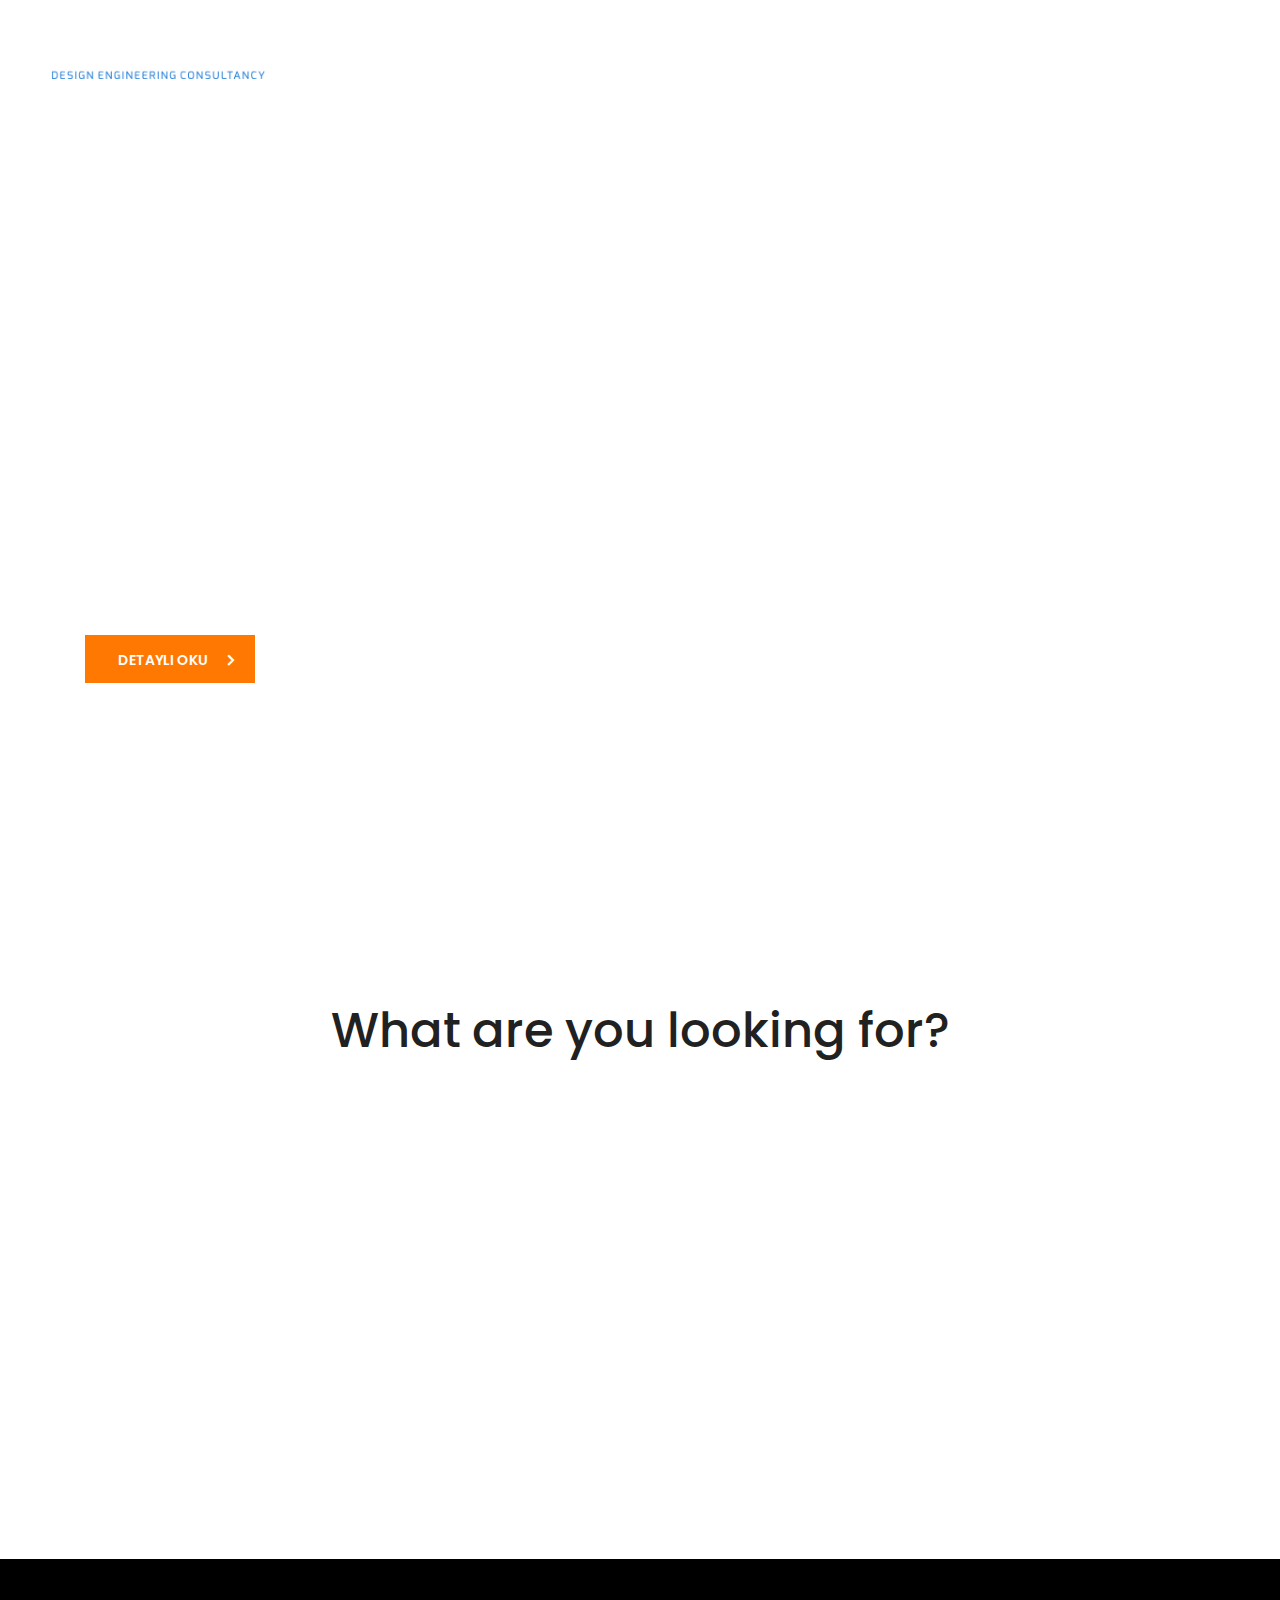
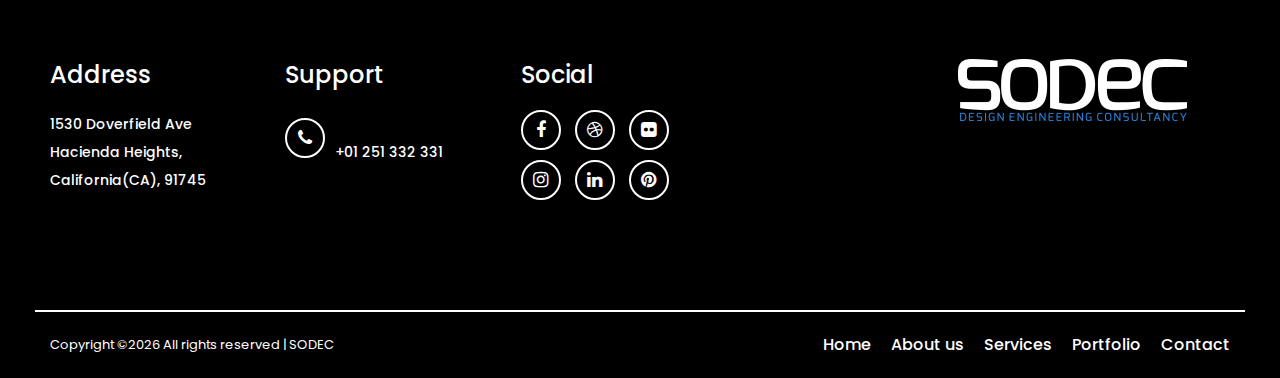
==== sodecaquatics/index.html @ b0eb8fa4 "sodec - demo, first push" ====
<!DOCTYPE html>
<html lang="en">

<head>
    <meta charset="UTF-8">
    <meta name="description" content="">
    <meta http-equiv="X-UA-Compatible" content="IE=edge">
    <meta name="viewport" content="width=device-width, initial-scale=1, shrink-to-fit=no">
    <!-- The above 4 meta tags *must* come first in the head; any other head content must come *after* these tags -->

    <!-- Title -->
    <title>SODEC - Design Engineering Consultancy</title>

    <!-- Favicon -->
    <link rel="icon" href="img/core-img/favicon.ico">

    <!-- Stylesheet -->
    <link rel="stylesheet" href="style.css">

</head>

<body>
    <!-- Preloader -->
    <div class="preloader d-flex align-items-center justify-content-center">
        <div class="lds-ellipsis">
            <div></div>
            <div></div>
            <div></div>
            <div></div>
        </div>
    </div>

    <!-- ##### Header Area Start ##### -->
    <header class="header-area">
        <!-- Navbar Area -->
        <div class="pixel-main-menu" id="sticker">
            <div class="classy-nav-container breakpoint-off">
                <div class="container-fluid">
                    <!-- Menu -->
                    <nav class="classy-navbar justify-content-between" id="pixelNav">

                        <!-- Nav brand -->
                        <a href="index.html" class="nav-brand"><img src="img/core-img/sodec-white-logo.png" alt=""></a>

                        <!-- Navbar Toggler -->
                        <div class="classy-navbar-toggler">
                            <span class="navbarToggler"><span></span><span></span><span></span></span>
                        </div>

                        <!-- Menu -->
                        <div class="classy-menu">

                            <!-- Close Button -->
                            <div class="classycloseIcon">
                                <div class="cross-wrap"><span class="top"></span><span class="bottom"></span></div>
                            </div>

                            <!-- Nav Start -->
                            <div class="classynav">
                                <ul>
                                    <li><a href="index.html">Home</a></li>
                                    
                                    <li><a href="./tech&spec/tecAndSpec.html">Technology & Specification</a>
                                        <ul class="dropdown">
                                            <li><a href="index.html">Custom Specturum</a></li>
                                            <li><a href="about.html">Led Modules</a></li>
                                            <li><a href="services.html">Laboratory & Measurement</a></li>
                                            <li><a href="portfolio.html">Hight Tech Production</a></li>
                                            <li><a href="contact.html">Independent Gear Box</a></li>
                                        </ul>
                                    </li>


                                    <li><a href="services.html">Lightning</a>
                                        <ul class="dropdown">
                                            <li><a href="index.html">ALU Series</a></li>
                                            <li><a href="about.html">Wood Series</a></li>
                                            <li><a href="services.html">Lite Series</a></li>
                                            <li><a href="portfolio.html">Nano Elite Series</a></li>
                                            <li><a href="contact.html">Marine</a></li>
                                            <li><a href="elements.html">Nano Marine</a></li>
                                        </ul>
                                    </li>


                                    <li><a href="portfolio.html">Aquatics</a>
                                        <ul class="dropdown">
                                            
                                                <li><a href="portfolio.html">Acc</a>
                                                    <ul class="dropdown">
                                                        <li><a href="index.html">Large Size</a></li>
                                                        <li><a href="about.html">Medium Size</a></li>
                                                        <li><a href="services.html">Small Size</a></li>
                                                    </ul>
                                                </li></li>
                                            <li><a href="services.html">Aquatics</a>
                                                <ul class="dropdown">
                                                    <li><a href="index.html">Chrome Jet Pipe</a></li>
                                                </ul>
                                            </li>
                                        </ul>
                                    </li>
                                    <li><a href="#">Dealers & Distributors</a></li>
                                    <li><a href="about.html">About</a></li>
                                    <li><a href="contact.html">Contact</a></li>
                                </ul>

                                <!-- Top Social Info -->
                                <!-- <div class="top-social-info ml-5">
                                    <a href="#"><i class="fa fa-facebook"></i></a>
                                    <a href="#"><i class="fa fa-dribbble"></i></a>
                                    <a href="#"><i class="fa fa-flickr"></i></a>
                                    <a href="#"><i class="fa fa-instagram"></i></a>
                                    <a href="#"><i class="fa fa-linkedin"></i></a>
                                    <a href="#"><i class="fa fa-pinterest"></i></a>
                                </div> -->
                            </div>
                            <!-- Nav End -->
                        </div>
                    </nav>
                </div>
            </div>
        </div>
    </header>
    <!-- ##### Header Area End ##### -->

    <!-- ##### Hero Area Start ##### -->
    <section class="hero-area">
        <div class="hero-slideshow owl-carousel">

            <!-- Single Slide -->
            <div class="single-slide">
                <!-- Background Image-->
                <div class="slide-bg-img bg-img" style="background-image: url(img/bg-img/abstract-animal-aquarium-background-beach-beauty-1420060-pxhere.com.jpg);"></div>
                <!-- Welcome Text -->
                <div class="container h-100">
                    <div class="row h-100 align-items-center">
                        <div class="col-12 col-lg-9">
                            <div class="welcome-text">
                                <h2 data-animation="fadeInUp" data-delay="300ms"><span>sağlıklı bİtkİ gelİşİmİ</span><br>
                                    ve üst düzey seyİr kalİtesİ</h2>
                                <h4 data-animation="fadeInUp" data-delay="500ms">Genel özellikler: <span>Bitkili akvaryum aydınlatması iyi bitki gelişiminin yanısıra görsel açıdan hobiciyi memnun edebilmek...</span></h4>
                                <a href="#" class="btn pixel-btn mt-50" data-animation="fadeInUp" data-delay="700ms">Detaylı oku</a>
                            </div>
                        </div>
                    </div>
                </div>
            </div>

            <!-- Single Slide -->
            <div class="single-slide">
                <!-- Background Image-->
                <div class="slide-bg-img bg-img" style="background-image: url(img/bg-img/water-animal-underwater-swim-green-jungle-974819-pxhere.com.jpg);"></div>
                <!-- Welcome Text -->
                <div class="container h-100">
                    <div class="row h-100 align-items-center">
                        <div class="col-12 col-lg-9">
                            <div class="welcome-text">
                                <h2 data-animation="fadeInUp" data-delay="300ms"><span>Fotosentetik açıdan </span><br>yüksek performanslı ışık</h2>
                                <h4 data-animation="fadeInUp" data-delay="500ms"><span>SODEC aquatics ürünleri işte bu mantıkla hobicilere hem sağlıklı bitki gelişimi
                                    hem de üst düzey seyir</span></h4>
                                <a href="#" class="btn pixel-btn mt-50" data-animation="fadeInUp" data-delay="700ms">Detaylı oku</a>
                            </div>
                        </div>
                    </div>
                </div>
            </div>

        </div>
    </section>
    <!-- ##### Hero Area End ##### -->

    <!-- ##### Portfolio Area Start ###### -->
    <div class="pixel-portfolio-area section-padding-100-0">
    <!-- <div class="pixel-portfolio-area section-padding-100-0"> -->
        

        <!-- Portfolio Menu -->
        <!-- <div class="pixel-projects-menu wow fadeInUp" data-wow-delay="200ms">
            <div class="text-center portfolio-menu">
                <button class="btn active" data-filter="*">All Projects</button>
                <button class="btn" data-filter=".visual">Visual</button>
                <button class="btn" data-filter=".add">Advertising</button>
                <button class="btn" data-filter=".web">Web Development</button>
            </div>
        </div> -->
        <!-- Section Heading -->
        
            <center><div class="section-heading"><h2>What are you looking for?</h2></div></center>
            <!-- <h6>Our Address</h6> -->

        <div class="pixel-portfolio">

            <!-- Single gallery Item -->
            <div class="single_gallery_item visual wow fadeInUp" data-wow-delay="0.2s">
                <img src="img/bg-img/33.jpg.png" alt="">
                <div class="hover-content text-center d-flex align-items-center justify-content-center">
                    <div class="hover-text">
                        <a href="img/bg-img/5.jpg" class="zoom-img"><i class="fa fa-eye" aria-hidden="true"></i></a>
                        <h4>Technology & Specification</h4>
                    </div>
                </div>
            </div>

            <!-- Single gallery Item -->
            <div class="single_gallery_item add wow fadeInUp" data-wow-delay="0.4s">
                <img src="img/bg-img/lightning.png" alt="">
                <div class="hover-content text-center d-flex align-items-center justify-content-center">
                    <div class="hover-text">
                        <a href="img/bg-img/5.jpg" class="zoom-img"><i class="fa fa-eye" aria-hidden="true"></i></a>
                        <h4>Lightning</h4>
                    </div>
                </div>
            </div>

            <!-- Single gallery Item -->
            <div class="single_gallery_item web wow fadeInUp" data-wow-delay="0.6s">
                <img src="img/bg-img/aquatics.png" alt="">
                <div class="hover-content text-center d-flex align-items-center justify-content-center">
                    <div class="hover-text">
                        <a href="img/bg-img/5.jpg" class="zoom-img"><i class="fa fa-eye" aria-hidden="true"></i></a>
                        <h4>Aquatics</h4>
                    </div>
                </div>
            </div>

        </div>
    </div>
    <!-- ##### Portfolio Area End ###### -->

    

    <!-- ##### Footer Area Start ##### -->
    <footer class="footer-area section-padding-100-0">
        <div class="container-fluid">
            <div class="row justify-content-between">

                

                <!-- Single Footer Widget -->
                <div class="col-12 col-md-9 col-lg-8 col-xl-7">
                    <div class="row">
                        <!-- Single Footer Widget -->
                        <div class="col-sm-4">
                            <div class="single-footer-widget mb-100">
                                <h5 class="widget-title">Address</h5>
                                <p>1530 Doverfield Ave <br> Hacienda Heights, California(CA), 91745</p>
                            </div>
                        </div>

                        <!-- Single Footer Widget -->
                        <div class="col-sm-4">
                            <div class="single-footer-widget mb-100">
                                <h5 class="widget-title">Support</h5>
                                <p><i class="fa fa-phone"></i> <br> +01 251 332 331</p>
                            </div>
                        </div>

                        <!-- Single Footer Widget -->
                        <div class="col-sm-4">
                            <div class="single-footer-widget mb-100">
                                <h5 class="widget-title">Social</h5>
                                <div class="footer-social-info">
                                    <a href="#"><i class="fa fa-facebook"></i></a>
                                    <a href="#"><i class="fa fa-dribbble"></i></a>
                                    <a href="#"><i class="fa fa-flickr"></i></a>
                                    <a href="#"><i class="fa fa-instagram"></i></a>
                                    <a href="#"><i class="fa fa-linkedin"></i></a>
                                    <a href="#"><i class="fa fa-pinterest"></i></a>
                                </div>
                            </div>
                        </div>
                    </div>
                </div>
                <!-- Single Footer Widget -->
                <div class="col-12 col-sm-6 col-md-3">
                    <div class="single-footer-widget mb-100">
                        <!-- Footer Logo -->
                        <a href="index.html" class="footer-logo"><img src="img/core-img/sodec-white-logo.png" alt=""></a>
                    </div>
                </div>
            </div>
        </div>

        <!-- Copywrite Area -->
        <div class="copywrite-area">
            <div class="container-fluid">
                <div class="row align-items-center">
                    <div class="col-12 col-md-6">
                        <div class="copywrite-content">
                            <!-- Copywrite Text -->
                            <p class="copywrite-text"><!-- Link back to Colorlib can't be removed. Template is licensed under CC BY 3.0. -->
Copyright &copy;<script>document.write(new Date().getFullYear());</script> All rights reserved | SODEC
 <!-- <i class="fa fa-heart-o" aria-hidden="true"></i> by <a href="https://colorlib.com" target="_blank">Colorlib</a> -->
<!-- Link back to Colorlib can't be removed. Template is licensed under CC BY 3.0. -->
</p>
                        </div>
                    </div>
                    <div class="col-12 col-md-6">
                        <nav class="footer-nav">
                            <ul>
                                <li><a href="#">Home</a></li>
                                <li><a href="#">About us</a></li>
                                <li><a href="#">Services</a></li>
                                <li><a href="#">Portfolio</a></li>
                                <li><a href="#">Contact</a></li>
                            </ul>
                        </nav>
                    </div>
                </div>
            </div>
        </div>
    </footer>
    <!-- ##### Footer Area Start ##### -->

    <!-- ##### All Javascript Script ##### -->
    <!-- jQuery-2.2.4 js -->
    <script src="js/jquery/jquery-2.2.4.min.js"></script>
    <!-- Popper js -->
    <script src="js/bootstrap/popper.min.js"></script>
    <!-- Bootstrap js -->
    <script src="js/bootstrap/bootstrap.min.js"></script>
    <!-- All Plugins js -->
    <script src="js/plugins/plugins.js"></script>
    <!-- Active js -->
    <script src="js/active.js"></script>
</body>

</html>
---- sodecaquatics/style.css ----
/* transition - animation */
/* flex */
/* [Stylesheet - 1.0] */
/* :: 1.0 Import Fonts */
@import url("https://fonts.googleapis.com/css?family=Poppins:300,300i,400,400i,500,500i,600,600i,700,700i,800,800i,900,900i");
/* :: 2.0 Import All CSS */
@import url(css/bootstrap.min.css);
@import url(css/classy-nav.css);
@import url(css/owl.carousel.min.css);
@import url(css/animate.css);
@import url(css/magnific-popup.css);
@import url(css/font-awesome.min.css);
/* :: 3.0 Base CSS */
* {
  margin: 0;
  padding: 0;
}

body {
  font-family: "Poppins", sans-serif;
  font-size: 14px;
}

h1,
h2,
h3,
h4,
h5,
h6 {
  font-family: "Poppins", sans-serif;
  color: #000000;
  line-height: 1.3;
  font-weight: 500;
}

p {
  font-family: "Poppins", sans-serif;
  color: #969696;
  font-size: 15px;
  line-height: 2;
  font-weight: 400;
}

a,
a:hover,
a:focus {
  -webkit-transition-duration: 500ms;
  -o-transition-duration: 500ms;
  transition-duration: 500ms;
  text-decoration: none;
  outline: 0 solid transparent;
  color: #000000;
  font-weight: 500;
  font-size: 16px;
}

ul,
ol {
  margin: 0;
}
ul li,
ol li {
  list-style: none;
}

img {
  height: auto;
  max-width: 100%;
}

/* :: 3.1.0 Spacing */
.mt-15 {
  margin-top: 15px !important;
}

.mt-30 {
  margin-top: 30px !important;
}

.mt-50 {
  margin-top: 50px !important;
}

.mt-70 {
  margin-top: 70px !important;
}

.mt-100 {
  margin-top: 100px !important;
}

.mb-15 {
  margin-bottom: 15px !important;
}

.mb-30 {
  margin-bottom: 30px !important;
}

.mb-50 {
  margin-bottom: 50px !important;
}

.mb-70 {
  margin-bottom: 70px !important;
}

.mb-100 {
  margin-bottom: 100px !important;
}

.ml-15 {
  margin-left: 15px !important;
}

.ml-30 {
  margin-left: 30px !important;
}

.ml-50 {
  margin-left: 50px !important;
}

.mr-15 {
  margin-right: 15px !important;
}

.mr-30 {
  margin-right: 30px !important;
}

.mr-50 {
  margin-right: 50px !important;
}

/* :: 3.2.0 Height */
.height-400 {
  height: 400px !important;
}

.height-500 {
  height: 500px !important;
}

.height-600 {
  height: 600px !important;
}

.height-700 {
  height: 700px !important;
}

.height-800 {
  height: 800px !important;
}

/* :: 3.3.0 Section Padding */
.section-padding-100 {
  padding-top: 100px;
  padding-bottom: 100px;
}

.section-padding-100-0 {
  padding-top: 100px;
  padding-bottom: 0;
}

.section-padding-0-100 {
  padding-top: 0;
  padding-bottom: 100px;
}

.section-padding-100-70 {
  padding-top: 100px;
  padding-bottom: 70px;
}

/* :: 3.4.0 Preloader */
.preloader {
  background-color: #688bfe;
  width: 100%;
  height: 100%;
  position: fixed;
  top: 0;
  left: 0;
  right: 0;
  z-index: 99999;
}
.preloader .lds-ellipsis {
  display: inline-block;
  position: relative;
  width: 64px;
  height: 64px;
}
.preloader .lds-ellipsis div {
  position: absolute;
  top: 27px;
  width: 11px;
  height: 11px;
  border-radius: 50%;
  background: #ffffff;
  animation-timing-function: cubic-bezier(0, 1, 1, 0);
}
.preloader .lds-ellipsis div:nth-child(1) {
  left: 6px;
  -webkit-animation: lds-ellipsis1 0.6s infinite;
  animation: lds-ellipsis1 0.6s infinite;
}
.preloader .lds-ellipsis div:nth-child(2) {
  left: 6px;
  -webkit-animation: lds-ellipsis2 0.6s infinite;
  animation: lds-ellipsis2 0.6s infinite;
}
.preloader .lds-ellipsis div:nth-child(3) {
  left: 26px;
  -webkit-animation: lds-ellipsis2 0.6s infinite;
  animation: lds-ellipsis2 0.6s infinite;
}
.preloader .lds-ellipsis div:nth-child(4) {
  left: 45px;
  -webkit-animation: lds-ellipsis3 0.6s infinite;
  animation: lds-ellipsis3 0.6s infinite;
}

@-webkit-keyframes lds-ellipsis1 {
  0% {
    -webkit-transform: scale(0);
    -ms-transform: scale(0);
    transform: scale(0);
  }
  100% {
    -webkit-transform: scale(1);
    -ms-transform: scale(1);
    transform: scale(1);
  }
}
@keyframes lds-ellipsis1 {
  0% {
    -webkit-transform: scale(0);
    -ms-transform: scale(0);
    transform: scale(0);
  }
  100% {
    -webkit-transform: scale(1);
    -ms-transform: scale(1);
    transform: scale(1);
  }
}
@-webkit-keyframes lds-ellipsis3 {
  0% {
    -webkit-transform: scale(1);
    -ms-transform: scale(1);
    transform: scale(1);
  }
  100% {
    -webkit-transform: scale(0);
    -ms-transform: scale(0);
    transform: scale(0);
  }
}
@keyframes lds-ellipsis3 {
  0% {
    -webkit-transform: scale(1);
    -ms-transform: scale(1);
    transform: scale(1);
  }
  100% {
    -webkit-transform: scale(0);
    -ms-transform: scale(0);
    transform: scale(0);
  }
}
@-webkit-keyframes lds-ellipsis2 {
  0% {
    -webkit-transform: translate(0, 0);
    -ms-transform: translate(0, 0);
    transform: translate(0, 0);
  }
  100% {
    -webkit-transform: translate(19px, 0);
    -ms-transform: translate(19px, 0);
    transform: translate(19px, 0);
  }
}
@keyframes lds-ellipsis2 {
  0% {
    -webkit-transform: translate(0, 0);
    -ms-transform: translate(0, 0);
    transform: translate(0, 0);
  }
  100% {
    -webkit-transform: translate(19px, 0);
    -ms-transform: translate(19px, 0);
    transform: translate(19px, 0);
  }
}
/* :: 3.5.0 Miscellaneous */
.jarallax {
  position: relative;
  z-index: 0;
}

.jarallax > .jarallax-img {
  position: absolute;
  object-fit: cover;
  font-family: "object-fit: cover;";
  top: 0;
  left: 0;
  width: 100%;
  height: 100%;
  z-index: -1;
}

.section-heading {
  position: relative;
  z-index: 1;
  margin-bottom: 70px;
}
.section-heading h2 {
  font-size: 48px;
  color: #212121;
  font-weight: 700;
  margin-bottom: 10px;
  font-weight: 500;
}
@media only screen and (min-width: 992px) and (max-width: 1199px) {
  .section-heading h2 {
    font-size: 36px;
  }
}
@media only screen and (min-width: 768px) and (max-width: 991px) {
  .section-heading h2 {
    font-size: 30px;
  }
}
@media only screen and (max-width: 767px) {
  .section-heading h2 {
    font-size: 24px;
  }
}
.section-heading h6 {
  font-size: 18px;
  margin-bottom: 0;
  color: #969696;
}
.section-heading p {
  font-weight: 300;
  font-size: 18px;
  margin-bottom: 0;
}

.box-shadow {
  position: relative;
  z-index: 1;
}
.box-shadow:hover {
  box-shadow: 0 0 24px rgba(0, 0, 0, 0.2);
}

.tooltip-inner {
  background-color: #ff7902;
  box-shadow: 0 0 24px rgba(0, 0, 0, 0.2);
}

.tooltip .arrow::before {
  border-bottom-color: #ff7902;
}

.bg-img {
  background-position: center center;
  background-size: cover;
  background-repeat: no-repeat;
}

.bg-white {
  background-color: #ffffff !important;
}

.bg-dark {
  background-color: #000000 !important;
}

.bg-transparent {
  background-color: transparent !important;
}

.bg-gray {
  background-color: #f8f8f8;
}

.font-bold {
  font-weight: 700;
}

.font-light {
  font-weight: 300;
}

.bg-overlay {
  position: relative;
  z-index: 2;
  background-position: center center;
  background-size: cover;
}
.bg-overlay::after {
  background-color: rgba(0, 0, 0, 0.61);
  position: absolute;
  z-index: -1;
  top: 0;
  left: 0;
  width: 100%;
  height: 100%;
  content: "";
}

.bg-fixed {
  background-attachment: fixed !important;
}

/* :: 3.6.0 ScrollUp */
#scrollUp {
  background-color: #688bfe;
  border-radius: 5px 0 0 5px;
  bottom: 70px;
  color: #ffffff;
  font-size: 10px;
  padding: 12px 0;
  height: 60px;
  line-height: 1.5;
  right: 0;
  text-align: center;
  width: 35px;
  -webkit-transition-duration: 500ms;
  -o-transition-duration: 500ms;
  transition-duration: 500ms;
  font-weight: 700;
  box-shadow: 0 1px 5px 2px rgba(0, 0, 0, 0.15);
  text-transform: uppercase;
}
#scrollUp i {
  font-size: 18px;
  display: block;
}
#scrollUp:hover {
  background-color: #ff7902;
  color: #ffffff;
}

/* :: 3.7.0 pixel Button */
.pixel-btn {
  -webkit-transition-duration: 500ms;
  -o-transition-duration: 500ms;
  transition-duration: 500ms;
  background-color: #ff7902;
  position: relative;
  z-index: 1;
  display: inline-block;
  min-width: 170px;
  height: 48px;
  color: #ffffff;
  border-radius: 0;
  padding: 0 35px 0 20px;
  font-size: 14px;
  line-height: 48px;
  font-weight: 600;
  text-transform: uppercase;
}
.pixel-btn::after {
  position: absolute;
  top: 0;
  right: 20px;
  font-size: 18px;
  content: "\f105";
  font-family: "FontAwesome";
  z-index: 1;
}
.pixel-btn:hover,
.pixel-btn:focus {
  font-size: 14px;
  font-weight: 600;
  background-color: #688bfe;
  color: #ffffff;
  box-shadow: 0 0 50px rgba(0, 0, 0, 0.15);
}
.pixel-btn.btn-2 {
  background-color: #688bfe;
  color: #ffffff;
}
.pixel-btn.btn-2:hover,
.pixel-btn.btn-2:focus {
  background-color: #ff7902;
  color: #ffffff;
  box-shadow: 0 0 50px rgba(0, 0, 0, 0.15);
}
.pixel-btn.btn-3 {
  background-color: transparent;
  color: #688bfe;
  border: 2px solid #688bfe;
  line-height: 44px;
}
.pixel-btn.btn-3:hover,
.pixel-btn.btn-3:focus {
  background-color: transparent;
  color: #ff7902;
  box-shadow: 0 0 50px rgba(0, 0, 0, 0.15);
  border: 2px solid #ff7902;
}

/* :: 4.0 Header Area CSS */
.header-area {
  position: absolute;
  z-index: 1000;
  width: 100%;
  top: 0;
  left: 0;
  right: 0;
}
.header-area .pixel-main-menu {
  position: relative;
  width: 100%;
  z-index: 1;
  padding: 0 35px;
  -webkit-transition-duration: 500ms;
  -o-transition-duration: 500ms;
  transition-duration: 500ms;
}
@media only screen and (max-width: 767px) {
  .header-area .pixel-main-menu {
    padding: 0;
  }
}
.header-area .pixel-main-menu .classy-nav-container {
  background-color: transparent;
}
.header-area .pixel-main-menu .classy-navbar {
  height: 100px;
  padding: 0;
  background-color: transparent;
}
@media only screen and (min-width: 768px) and (max-width: 991px) {
  .header-area .pixel-main-menu .classy-navbar {
    height: 70px;
  }
}
@media only screen and (max-width: 767px) {
  .header-area .pixel-main-menu .classy-navbar {
    height: 70px;
  }
}
@media only screen and (max-width: 767px) {
  .header-area .pixel-main-menu .classy-navbar .nav-brand {
    width: 80px;
    margin-right: 10px;
  }
}
.header-area .pixel-main-menu .classy-navbar .classynav ul li a {
  font-weight: 500;
  text-transform: capitalize;
  font-size: 18px;
  padding: 0 10px;
  color: #ffffff;
}
.header-area .pixel-main-menu .classy-navbar .classynav ul li a:hover,
.header-area .pixel-main-menu .classy-navbar .classynav ul li a:focus {
  color: #ff7902;
}
@media only screen and (min-width: 992px) and (max-width: 1199px) {
  .header-area .pixel-main-menu .classy-navbar .classynav ul li a {
    font-size: 16px;
    padding: 0 5px;
  }
}
@media only screen and (min-width: 768px) and (max-width: 991px) {
  .header-area .pixel-main-menu .classy-navbar .classynav ul li a {
    color: #212121;
    font-size: 14px;
  }
}
@media only screen and (max-width: 767px) {
  .header-area .pixel-main-menu .classy-navbar .classynav ul li a {
    color: #212121;
    font-size: 14px;
  }
}
.header-area
  .pixel-main-menu
  .classy-navbar
  .classynav
  > ul
  > li:first-child
  a {
  padding-left: 0;
}
@media only screen and (min-width: 768px) and (max-width: 991px) {
  .header-area
    .pixel-main-menu
    .classy-navbar
    .classynav
    > ul
    > li:first-child
    a {
    padding-left: 10px;
  }
}
@media only screen and (max-width: 767px) {
  .header-area
    .pixel-main-menu
    .classy-navbar
    .classynav
    > ul
    > li:first-child
    a {
    padding-left: 10px;
  }
}
.header-area
  .pixel-main-menu
  .classy-navbar
  .classynav
  ul
  li.megamenu-item
  > a::after,
.header-area
  .pixel-main-menu
  .classy-navbar
  .classynav
  ul
  li.has-down
  > a::after {
  color: #ffffff;
}
@media only screen and (min-width: 768px) and (max-width: 991px) {
  .header-area
    .pixel-main-menu
    .classy-navbar
    .classynav
    ul
    li.megamenu-item
    > a::after,
  .header-area
    .pixel-main-menu
    .classy-navbar
    .classynav
    ul
    li.has-down
    > a::after {
    color: #212121;
  }
}
@media only screen and (max-width: 767px) {
  .header-area
    .pixel-main-menu
    .classy-navbar
    .classynav
    ul
    li.megamenu-item
    > a::after,
  .header-area
    .pixel-main-menu
    .classy-navbar
    .classynav
    ul
    li.has-down
    > a::after {
    color: #212121;
  }
}
.header-area
  .pixel-main-menu
  .classy-navbar
  .classynav
  ul
  li
  ul
  li.megamenu-item
  > a::after,
.header-area
  .pixel-main-menu
  .classy-navbar
  .classynav
  ul
  li
  ul
  li.has-down
  > a::after {
  color: #212121;
}
.header-area .pixel-main-menu .classy-navbar .classynav ul li ul li a {
  color: #212121;
  font-size: 14px;
  padding: 0 20px;
}
.header-area .top-social-info {
  position: relative;
  z-index: 1;
}
@media only screen and (min-width: 768px) and (max-width: 991px) {
  .header-area .top-social-info {
    margin-top: 30px;
    margin-left: 15px !important;
  }
}
@media only screen and (max-width: 767px) {
  .header-area .top-social-info {
    margin-top: 30px;
    margin-left: 15px !important;
  }
}
.header-area .top-social-info a {
  display: inline-block;
  width: 40px;
  height: 40px;
  font-size: 18px;
  border: 2px solid #ffffff;
  color: #ffffff;
  border-radius: 50%;
  text-align: center;
  line-height: 36px;
  margin-left: 10px;
}
@media only screen and (min-width: 992px) and (max-width: 1199px) {
  .header-area .top-social-info a {
    width: 30px;
    height: 30px;
    line-height: 26px;
    margin-left: 5px;
    font-size: 14px;
  }
}
@media only screen and (min-width: 768px) and (max-width: 991px) {
  .header-area .top-social-info a {
    width: 30px;
    height: 30px;
    line-height: 26px;
    margin-left: 5px;
    font-size: 14px;
    color: #212121;
    border-color: #212121;
  }
}
@media only screen and (max-width: 767px) {
  .header-area .top-social-info a {
    width: 30px;
    height: 30px;
    line-height: 26px;
    margin-left: 5px;
    font-size: 14px;
    color: #212121;
    border-color: #212121;
  }
}
.header-area .top-social-info a:hover,
.header-area .top-social-info a:focus {
  border-color: #ff7902;
  color: #ff7902;
}
.header-area .is-sticky .pixel-main-menu {
  background-color: black;
  box-shadow: 0 7px 40px 0 rgba(0, 0, 0, 0.3);
}

.classy-navbar-toggler .navbarToggler span {
  background-color: #ffffff;
}

/* :: 5.0 Hero Area CSS */
.hero-area {
  position: relative;
  z-index: 1;
}
.hero-area .owl-prev,
.hero-area .owl-next {
  position: absolute;
  top: 50%;
  font-size: 24px;
  font-weight: 700;
  color: #ffffff;
  left: 50px;
  text-transform: uppercase;
  -webkit-transition-duration: 500ms;
  -o-transition-duration: 500ms;
  transition-duration: 500ms;
  -webkit-transform: translateY(-50%);
  -ms-transform: translateY(-50%);
  transform: translateY(-50%);
  opacity: 0;
  visibility: hidden;
}
@media only screen and (min-width: 768px) and (max-width: 991px) {
  .hero-area .owl-prev,
  .hero-area .owl-next {
    font-size: 18px;
  }
}
@media only screen and (max-width: 767px) {
  .hero-area .owl-prev,
  .hero-area .owl-next {
    left: 20px;
    font-size: 16px;
  }
}
.hero-area .owl-prev:hover,
.hero-area .owl-next:hover {
  color: #ff7902;
}
.hero-area .owl-next {
  left: auto;
  right: 50px;
}
@media only screen and (max-width: 767px) {
  .hero-area .owl-next {
    right: 20px;
  }
}
.hero-area:hover .owl-next,
.hero-area:hover .owl-prev {
  opacity: 1;
  visibility: visible;
}

.single-slide {
  position: relative;
  z-index: 99;
  width: 100%;
  height: 900px;
  background-color: #ffffff;
  overflow: hidden;
}
.single-slide .slide-bg-img {
  position: absolute;
  width: 100%;
  height: 100%;
  z-index: -12;
  top: 0;
  left: 0;
  right: 0;
  bottom: 0;
  -webkit-animation: slide-bg linear 10000ms infinite;
  animation: slide-bg linear 10000ms infinite;
}
.single-slide .welcome-text {
  position: relative;
  z-index: 1;
}
.single-slide .welcome-text h2 {
  font-size: 72px;
  color: #ffffff;
  font-weight: 500;
  margin-bottom: 10px;
  text-transform: uppercase;
}
.single-slide .welcome-text h2 span {
  color: #ffffff;
  font-weight: 300;
}
@media only screen and (min-width: 992px) and (max-width: 1199px) {
  .single-slide .welcome-text h2 {
    font-size: 48px;
  }
}
@media only screen and (min-width: 768px) and (max-width: 991px) {
  .single-slide .welcome-text h2 {
    font-size: 42px;
  }
}
@media only screen and (max-width: 767px) {
  .single-slide .welcome-text h2 {
    font-size: 24px;
  }
}
.single-slide .welcome-text h4 {
  font-size: 24px;
  font-weight: 400;
  color: #ffffff;
  margin-bottom: 15px;
}
@media only screen and (max-width: 767px) {
  .single-slide .welcome-text h4 {
    font-size: 18px;
  }
}
.single-slide .welcome-text h4 span {
  font-weight: 300;
}
@media only screen and (min-width: 992px) and (max-width: 1199px) {
  .single-slide {
    height: 700px;
  }
}
@media only screen and (min-width: 768px) and (max-width: 991px) {
  .single-slide {
    height: 600px;
  }
}
@media only screen and (max-width: 767px) {
  .single-slide {
    height: 550px;
  }
}

@-webkit-keyframes slide-bg {
  0% {
    -webkit-transform: scale(1.3);
    -ms-transform: scale(1.3);
    transform: scale(1.3);
  }
  100% {
    -webkit-transform: scale(1);
    -ms-transform: scale(1);
    transform: scale(1);
  }
}
@keyframes slide-bg {
  0% {
    -webkit-transform: scale(1.3);
    -ms-transform: scale(1.3);
    transform: scale(1.3);
  }
  100% {
    -webkit-transform: scale(1);
    -ms-transform: scale(1);
    transform: scale(1);
  }
}
/* Catagory Area CSS */
.top-catagory-area {
  position: relative;
  z-index: 1;
}
.top-catagory-area .single-catagory {
  position: relative;
  z-index: 1;
  @flex (0 0 50%);
  max-width: 50%;
  width: 50%;
  height: 960px;
}
@media only screen and (min-width: 992px) and (max-width: 1199px) {
  .top-catagory-area .single-catagory {
    height: 400px;
  }
}
@media only screen and (min-width: 768px) and (max-width: 991px) {
  .top-catagory-area .single-catagory {
    height: 400px;
  }
}
@media only screen and (max-width: 767px) {
  .top-catagory-area .single-catagory {
    height: 300px;
    @flex (0 0 100%);
    max-width: 100%;
    width: 100%;
  }
}
.top-catagory-area .single-catagory a {
  display: inline-block;
  font-size: 72px;
  margin: 0;
  color: #ffffff;
}
@media only screen and (min-width: 992px) and (max-width: 1199px) {
  .top-catagory-area .single-catagory a {
    font-size: 42px;
  }
}
@media only screen and (min-width: 768px) and (max-width: 991px) {
  .top-catagory-area .single-catagory a {
    font-size: 36px;
  }
}
@media only screen and (max-width: 767px) {
  .top-catagory-area .single-catagory a {
    font-size: 24px;
  }
}
.top-catagory-area .single-catagory a:hover {
  color: #ff7902;
}

/* :: 9.0 Newsletter Area CSS */
.nl-area {
  position: relative;
  z-index: 3;
  background-color: #688bfe;
}
.nl-area .nl-form {
  position: relative;
  z-index: 1;
}
.nl-area .nl-form h4 {
  color: #ffffff;
  margin-bottom: 25px;
  display: block;
  font-weight: 500;
}
@media only screen and (max-width: 767px) {
  .nl-area .nl-form h4 {
    font-size: 18px;
  }
}
.nl-area .nl-form form {
  width: 100%;
  position: relative;
  z-index: 1;
}
.nl-area .nl-form form input {
  width: 100%;
  height: 50px;
  background-color: transparent;
  border: none;
  border-bottom: 2px solid #ffffff;
  font-size: 12px;
  font-style: italic;
  text-align: center;
  color: #ffffff;
  -webkit-transition-duration: 500ms;
  -o-transition-duration: 500ms;
  transition-duration: 500ms;
}
.nl-area .nl-form form input:focus {
  border-bottom-color: #ff7902;
}

/* :: Portfolio Area CSS */
.pixel-projects-menu {
  position: relative;
  z-index: 1;
  margin-bottom: 30px;
}
.pixel-projects-menu .btn {
  padding: 10px 20px;
  background-color: transparent;
  font-size: 14px;
  text-transform: capitalize;
  font-weight: 500;
  color: #969696;
  border-radius: 50px;
  border: 2px solid transparent;
}
.pixel-projects-menu .btn.active,
.pixel-projects-menu .btn:focus {
  box-shadow: none;
  color: #ff7902;
  border-color: #ff7902;
}

.single_gallery_item {
  display: inline-block;
  float: left;
  position: relative;
  z-index: 2;
  width: 33.3333334%;
  overflow: hidden;
  -webkit-transition-duration: 500ms;
  -o-transition-duration: 500ms;
  transition-duration: 500ms;
}
@media only screen and (max-width: 767px) {
  .single_gallery_item {
    width: 100%;
  }
}
.single_gallery_item img {
  width: 100%;
  -webkit-transition-duration: 2000ms;
  -o-transition-duration: 2000ms;
  transition-duration: 2000ms;
}
.single_gallery_item .hover-content {
  width: 100%;
  height: 100%;
  position: absolute;
  top: 0;
  bottom: 0;
  left: 0;
  right: 0;
  background-color: rgba(255, 121, 2, 0.9);
  opacity: 0;
  visibility: hidden;
  -webkit-transition-duration: 500ms;
  -o-transition-duration: 500ms;
  transition-duration: 500ms;
}
.single_gallery_item .hover-content .zoom-img {
  display: inline-block;
  width: 50px;
  height: 50px;
  border-radius: 50%;
  border: 2px solid #ffffff;
  font-size: 20px;
  margin-bottom: 30px;
  color: #ffffff;
  line-height: 46px;
  margin-top: -15px;
  opacity: 0;
  -webkit-transition-duration: 500ms;
  -o-transition-duration: 500ms;
  transition-duration: 500ms;
}
.single_gallery_item .hover-content h4 {
  margin-bottom: 0;
  color: #ffffff;
}
@media only screen and (min-width: 992px) and (max-width: 1199px) {
  .single_gallery_item .hover-content h4 {
    font-size: 20px;
  }
}
@media only screen and (min-width: 768px) and (max-width: 991px) {
  .single_gallery_item .hover-content h4 {
    font-size: 16px;
  }
}
@media only screen and (max-width: 767px) {
  .single_gallery_item .hover-content h4 {
    font-size: 16px;
  }
}
.single_gallery_item:hover img {
  -webkit-transform: scale(1.1);
  -ms-transform: scale(1.1);
  transform: scale(1.1);
}
.single_gallery_item:hover .hover-content {
  opacity: 1;
  visibility: visible;
}
.single_gallery_item:hover .hover-content .zoom-img {
  margin-top: 0;
  opacity: 1;
}

/* Feature Area CSS */
.pixel-feature-area {
  position: relative;
  z-index: 1;
}
.pixel-feature-area .feature-thumbnail {
  -webkit-box-flex: 0;
  -ms-flex: 0 0 50%;
  flex: 0 0 50%;
  max-width: 50%;
  width: 50%;
}
@media only screen and (max-width: 767px) {
  .pixel-feature-area .feature-thumbnail {
    -webkit-box-flex: 0;
    -ms-flex: 0 0 100%;
    flex: 0 0 100%;
    max-width: 100%;
    width: 100%;
    height: 300px;
  }
}
.pixel-feature-area .feature-content {
  -webkit-box-flex: 0;
  -ms-flex: 0 0 50%;
  flex: 0 0 50%;
  max-width: 50%;
  width: 50%;
  padding: 200px 50px;
}
@media only screen and (min-width: 992px) and (max-width: 1199px) {
  .pixel-feature-area .feature-content {
    padding: 100px 30px;
  }
}
@media only screen and (min-width: 768px) and (max-width: 991px) {
  .pixel-feature-area .feature-content {
    padding: 100px 30px;
  }
}
@media only screen and (max-width: 767px) {
  .pixel-feature-area .feature-content {
    padding: 50px 30px;
    -webkit-box-flex: 0;
    -ms-flex: 0 0 100%;
    flex: 0 0 100%;
    max-width: 100%;
    width: 100%;
  }
}
.pixel-feature-area .feature-content h1 {
  font-size: 36px;
  margin-bottom: 25px;
}
@media only screen and (min-width: 768px) and (max-width: 991px) {
  .pixel-feature-area .feature-content h1 {
    font-size: 30px;
  }
}
@media only screen and (max-width: 767px) {
  .pixel-feature-area .feature-content h1 {
    font-size: 24px;
  }
}
.pixel-feature-area .feature-content p {
  font-weight: 300;
  font-size: 24px;
}
@media only screen and (min-width: 992px) and (max-width: 1199px) {
  .pixel-feature-area .feature-content p {
    font-size: 16px;
  }
}
@media only screen and (min-width: 768px) and (max-width: 991px) {
  .pixel-feature-area .feature-content p {
    font-size: 16px;
  }
}
@media only screen and (max-width: 767px) {
  .pixel-feature-area .feature-content p {
    font-size: 16px;
  }
}

/* :: Team Member Area CSS */
.single-team-member {
  position: relative;
  z-index: 1;
  -webkit-transition-duration: 500ms;
  -o-transition-duration: 500ms;
  transition-duration: 500ms;
}
.single-team-member img {
  -webkit-transition-duration: 500ms;
  -o-transition-duration: 500ms;
  transition-duration: 500ms;
  -webkit-filter: grayscale(100%);
  filter: grayscale(100%);
}
.single-team-member .hover-text {
  -webkit-transition-duration: 500ms;
  -o-transition-duration: 500ms;
  transition-duration: 500ms;
  position: absolute;
  width: 100%;
  height: 50%;
  bottom: 0;
  left: 0;
  right: 0;
  z-index: 100;
  padding-bottom: 25px;
  background-image: -webkit-gradient(
    linear,
    left top,
    left bottom,
    from(rgba(255, 121, 2, 0)),
    to(#ff7902)
  );
  background-image: -webkit-linear-gradient(top, rgba(255, 121, 2, 0), #ff7902);
  background-image: -o-linear-gradient(top, rgba(255, 121, 2, 0), #ff7902);
  background-image: linear-gradient(to bottom, rgba(255, 121, 2, 0), #ff7902);
  opacity: 0;
  visibility: hidden;
}
.single-team-member .hover-text h4 {
  margin-bottom: 5px;
  color: #ffffff;
}
.single-team-member .hover-text h6 {
  font-size: 14px;
  margin-bottom: 15px;
  color: #ffffff;
  display: block;
}
.single-team-member .hover-text .social-info a {
  display: inline-block;
  width: 25px;
  height: 25px;
  border: 1px solid #ffffff;
  border-radius: 50%;
  font-size: 12px;
  color: #ffffff;
  line-height: 23px;
  margin: 0 5px;
}
.single-team-member .hover-text .social-info a:hover,
.single-team-member .hover-text .social-info a:focus {
  -webkit-transform: scale(1.2);
  -ms-transform: scale(1.2);
  transform: scale(1.2);
}
.single-team-member:hover img {
  -webkit-filter: grayscale(0%);
  filter: grayscale(0%);
}
.single-team-member:hover .hover-text {
  opacity: 1;
  visibility: visible;
}

/* :: Testimonial Area CSS */
.testimonial-slides {
  position: relative;
  z-index: 1;
}
.testimonial-slides .owl-dots {
  display: -webkit-box;
  display: -ms-flexbox;
  display: flex;
  -webkit-box-pack: center;
  -ms-flex-pack: center;
  justify-content: center;
  -webkit-box-align: center;
  -ms-flex-align: center;
  align-items: center;
  margin-top: 80px;
}
.testimonial-slides .owl-dots .owl-dot {
  width: 8px;
  height: 8px;
  background-color: #9a9a9a;
  margin: 0 4px;
}
.testimonial-slides .owl-dots .owl-dot.active {
  width: 12px;
  height: 12px;
  background-color: #ff7902;
}

.single-testimonial-slide {
  position: relative;
  z-index: 1;
  text-align: center;
}
.single-testimonial-slide img {
  margin: 0 auto 30px;
  width: 80px !important;
}
.single-testimonial-slide h4 {
  font-size: 24px;
  color: #969696;
}
.single-testimonial-slide span {
  font-size: 14px;
  font-weight: 300;
  color: #969696;
  margin-bottom: 40px;
  display: block;
}
.single-testimonial-slide h5 {
  font-size: 22px;
  color: #969696;
  margin-bottom: 0;
  font-weight: 300;
  line-height: 1.8;
}
@media only screen and (min-width: 992px) and (max-width: 1199px) {
  .single-testimonial-slide h5 {
    font-size: 18px;
  }
}
@media only screen and (min-width: 768px) and (max-width: 991px) {
  .single-testimonial-slide h5 {
    font-size: 16px;
  }
}
@media only screen and (max-width: 767px) {
  .single-testimonial-slide h5 {
    font-size: 16px;
  }
}

/* :: 11.0 Footer Area CSS */
.footer-area {
  position: relative;
  z-index: 1;
  background-color: black;
  padding-left: 35px;
  padding-right: 35px;
}
@media only screen and (max-width: 767px) {
  .footer-area {
    padding-left: 0;
    padding-right: 0;
  }
}
.footer-area .single-footer-widget {
  position: relative;
  z-index: 1;
}
@media only screen and (max-width: 767px) {
  .footer-area .single-footer-widget {
    margin-bottom: 50px !important;
  }
}
.footer-area .single-footer-widget .widget-title {
  font-size: 24px;
  color: #ffffff;
  margin-bottom: 20px;
  font-weight: 500;
}
@media only screen and (max-width: 767px) {
  .footer-area .single-footer-widget .widget-title {
    font-size: 20px;
  }
}
.footer-area .single-footer-widget p {
  margin-bottom: 0;
  font-size: 14px;
  color: #ffffff;
  font-weight: 500;
  display: -webkit-box;
  display: -ms-flexbox;
  display: flex;
  -webkit-box-align: center;
  -ms-flex-align: center;
  align-items: center;
}
.footer-area .single-footer-widget p i {
  display: inline-block;
  width: 40px;
  height: 40px;
  font-size: 18px;
  border: 2px solid #ffffff;
  color: #ffffff;
  border-radius: 50%;
  text-align: center;
  line-height: 36px;
  margin-right: 10px;
}
@media only screen and (min-width: 992px) and (max-width: 1199px) {
  .footer-area .single-footer-widget p i {
    width: 30px;
    height: 30px;
    font-size: 14px;
    line-height: 26px;
  }
}
@media only screen and (min-width: 768px) and (max-width: 991px) {
  .footer-area .single-footer-widget p i {
    width: 30px;
    height: 30px;
    font-size: 14px;
    line-height: 26px;
  }
}
@media only screen and (max-width: 767px) {
  .footer-area .single-footer-widget p i {
    width: 30px;
    height: 30px;
    font-size: 14px;
    line-height: 26px;
  }
}
.footer-area .single-footer-widget .footer-social-info {
  position: relative;
  z-index: 1;
}
.footer-area .single-footer-widget .footer-social-info a {
  display: inline-block;
  width: 40px;
  height: 40px;
  font-size: 18px;
  border: 2px solid #ffffff;
  color: #ffffff;
  border-radius: 50%;
  text-align: center;
  line-height: 36px;
  margin-right: 10px;
  margin-bottom: 10px;
}
.footer-area .single-footer-widget .footer-social-info a:last-child {
  margin-right: 0;
}
@media only screen and (min-width: 992px) and (max-width: 1199px) {
  .footer-area .single-footer-widget .footer-social-info a {
    width: 30px;
    height: 30px;
    line-height: 26px;
    font-size: 14px;
  }
}
@media only screen and (min-width: 768px) and (max-width: 991px) {
  .footer-area .single-footer-widget .footer-social-info a {
    width: 30px;
    height: 30px;
    line-height: 26px;
    font-size: 14px;
  }
}
@media only screen and (max-width: 767px) {
  .footer-area .single-footer-widget .footer-social-info a {
    width: 30px;
    height: 30px;
    line-height: 26px;
    font-size: 14px;
  }
}
.footer-area .single-footer-widget .footer-social-info a:hover,
.footer-area .single-footer-widget .footer-social-info a:focus {
  border-color: #ff7902;
  color: #ff7902;
}
.footer-area .copywrite-area {
  position: relative;
  z-index: 1;
  border-top: 2px solid #ffffff;
  padding: 20px 0;
}
.footer-area .copywrite-area .copywrite-text {
  font-size: 13px;
  margin-bottom: 0;
  color: #ffffff;
  font-weight: 400;
}
@media only screen and (min-width: 768px) and (max-width: 991px) {
  .footer-area .copywrite-area .copywrite-text {
    font-size: 11px;
  }
}
@media only screen and (max-width: 767px) {
  .footer-area .copywrite-area .copywrite-text {
    font-size: 11px;
    margin-bottom: 15px;
  }
}
.footer-area .copywrite-area .footer-nav {
  position: relative;
  z-index: 1;
  text-align: right;
}
.footer-area .copywrite-area .footer-nav ul {
  display: -webkit-box;
  display: -ms-flexbox;
  display: flex;
  -webkit-box-align: center;
  -ms-flex-align: center;
  align-items: center;
  -webkit-box-pack: end;
  -ms-flex-pack: end;
  justify-content: flex-end;
}
@media only screen and (max-width: 767px) {
  .footer-area .copywrite-area .footer-nav ul {
    -webkit-box-pack: start;
    -ms-flex-pack: start;
    justify-content: flex-start;
  }
}
.footer-area .copywrite-area .footer-nav ul li a {
  display: inline-block;
  color: #ffffff;
  font-size: 16px;
  font-weight: 500;
  padding: 0 10px;
}
@media only screen and (min-width: 992px) and (max-width: 1199px) {
  .footer-area .copywrite-area .footer-nav ul li a {
    font-size: 14px;
  }
}
@media only screen and (min-width: 768px) and (max-width: 991px) {
  .footer-area .copywrite-area .footer-nav ul li a {
    padding: 0 5px;
    font-size: 13px;
  }
}
@media only screen and (max-width: 767px) {
  .footer-area .copywrite-area .footer-nav ul li a {
    padding: 0 4px;
    font-size: 11px;
  }
}
.footer-area .copywrite-area .footer-nav ul li:last-child a {
  padding-right: 0;
}
@media only screen and (max-width: 767px) {
  .footer-area .copywrite-area .footer-nav ul li:first-child a {
    padding-left: 0;
  }
}

/* :: 12.0 Blog Area CSS */
.breadcrumb-area {
  position: relative;
  z-index: 1;
  width: 100%;
  height: 380px;
  padding: 0 35px;
}
@media only screen and (min-width: 992px) and (max-width: 1199px) {
  .breadcrumb-area {
    height: 300px;
  }
}
@media only screen and (min-width: 768px) and (max-width: 991px) {
  .breadcrumb-area {
    height: 280px;
  }
}
@media only screen and (max-width: 767px) {
  .breadcrumb-area {
    height: 250px;
  }
}
.breadcrumb-area::after {
  content: "";
  position: absolute;
  width: 100%;
  height: 100%;
  z-index: -1;
  top: 0;
  left: 0;
  background-color: rgba(104, 139, 254, 0.75);
}
.breadcrumb-area .breadcrumb-content {
  text-align: center;
}
.breadcrumb-area .breadcrumb-content h2 {
  color: #ffffff;
  font-size: 60px;
  font-weight: 600;
  text-transform: capitalize;
  margin-bottom: 0;
  display: inline-block;
}
@media only screen and (min-width: 992px) and (max-width: 1199px) {
  .breadcrumb-area .breadcrumb-content h2 {
    font-size: 42px;
  }
}
@media only screen and (min-width: 768px) and (max-width: 991px) {
  .breadcrumb-area .breadcrumb-content h2 {
    font-size: 36px;
  }
}
@media only screen and (max-width: 767px) {
  .breadcrumb-area .breadcrumb-content h2 {
    font-size: 24px;
  }
}

.pagination {
  position: relative;
  z-index: 1;
}
.pagination .page-item .page-link {
  width: 40px;
  height: 40px;
  background-color: #ffffff;
  border-radius: 50%;
  line-height: 40px;
  font-weight: 500;
  font-size: 16px;
  color: #9a9a9a;
  padding: 0;
  border: 2px solid #9a9a9a;
  text-align: center;
  margin: 0 3px;
}
.pagination .page-item .page-link:hover,
.pagination .page-item .page-link:focus {
  color: #ffffff;
  background-color: #ff7902;
  border-color: #ff7902;
}
.pagination .page-item.active .page-link {
  color: #ffffff;
  background-color: #ff7902;
  border-color: #ff7902;
}

/* :: Service Area CSS */
.single-service-cata {
  position: relative;
  z-index: 1;
  height: 640px;
  -webkit-box-flex: 0;
  -ms-flex: 0 0 33.33334%;
  flex: 0 0 33.33334%;
  max-width: 33.33334%;
  width: 33.33334%;
  text-align: center;
}
@media only screen and (min-width: 992px) and (max-width: 1199px) {
  .single-service-cata {
    height: 480px;
  }
}
@media only screen and (min-width: 768px) and (max-width: 991px) {
  .single-service-cata {
    height: 400px;
  }
}
@media only screen and (max-width: 767px) {
  .single-service-cata {
    height: 300px;
    -webkit-box-flex: 0;
    -ms-flex: 0 0 100%;
    flex: 0 0 100%;
    max-width: 100%;
    width: 100%;
  }
}
.single-service-cata::after {
  -webkit-transition-duration: 500ms;
  -o-transition-duration: 500ms;
  transition-duration: 500ms;
  content: "";
  width: 100%;
  height: 100%;
  z-index: -1;
  position: absolute;
  top: 0;
  left: 0;
  background-color: rgba(104, 139, 254, 0.5);
}
.single-service-cata:hover::after {
  background-color: rgba(255, 121, 2, 0.9);
}
.single-service-cata a {
  font-size: 48px;
  color: #ffffff;
}
@media only screen and (min-width: 992px) and (max-width: 1199px) {
  .single-service-cata a {
    font-size: 36px;
  }
}
@media only screen and (min-width: 768px) and (max-width: 991px) {
  .single-service-cata a {
    font-size: 28px;
  }
}
@media only screen and (max-width: 767px) {
  .single-service-cata a {
    font-size: 30px;
  }
}

.single-service-block {
  position: relative;
  z-index: 1;
}
.single-service-block h4 {
  text-transform: uppercase;
}
.single-service-block p {
  margin-bottom: 0;
}

.pixel-prices-area {
  position: relative;
  z-index: 1;
  overflow: hidden;
}
@media only screen and (min-width: 992px) and (max-width: 1199px) {
  .pixel-prices-area {
    padding-top: 30px;
  }
}
@media only screen and (min-width: 768px) and (max-width: 991px) {
  .pixel-prices-area {
    padding-top: 0;
  }
}
@media only screen and (max-width: 767px) {
  .pixel-prices-area {
    padding-top: 0;
  }
}

.single-price-table-area {
  position: relative;
  z-index: 1;
  -webkit-box-flex: 0;
  -ms-flex: 0 0 25%;
  flex: 0 0 25%;
  max-width: 25%;
  width: 25%;
  padding: 70px 50px;
  background-color: #efefef;
  text-align: center;
  -webkit-transition-duration: 800ms;
  -o-transition-duration: 800ms;
  transition-duration: 800ms;
}
@media only screen and (min-width: 992px) and (max-width: 1199px) {
  .single-price-table-area {
    padding: 50px 20px;
  }
}
@media only screen and (min-width: 768px) and (max-width: 991px) {
  .single-price-table-area {
    padding: 50px 20px;
    -webkit-box-flex: 0;
    -ms-flex: 0 0 50%;
    flex: 0 0 50%;
    max-width: 50%;
    width: 50%;
    margin-bottom: 0 !important;
  }
}
@media only screen and (max-width: 767px) {
  .single-price-table-area {
    padding: 50px 20px;
    -webkit-box-flex: 0;
    -ms-flex: 0 0 100%;
    flex: 0 0 100%;
    max-width: 100%;
    width: 100%;
    margin-bottom: 0 !important;
  }
}
.single-price-table-area .price-value {
  margin-bottom: 20px;
}
.single-price-table-area .price-value h2 {
  font-size: 72px;
  margin-bottom: 0;
  line-height: 1;
  -webkit-transition-duration: 500ms;
  -o-transition-duration: 500ms;
  transition-duration: 500ms;
}
@media only screen and (min-width: 992px) and (max-width: 1199px) {
  .single-price-table-area .price-value h2 {
    font-size: 52px;
  }
}
@media only screen and (max-width: 767px) {
  .single-price-table-area .price-value h2 {
    font-size: 52px;
  }
}
.single-price-table-area .price-value h2 span:last-child {
  font-size: 14px;
  color: #969696;
}
.single-price-table-area .price-value h2 span:first-child {
  position: relative;
  z-index: 1;
}
.single-price-table-area .price-value h2 span:first-child::after {
  content: "$";
  font-size: 30px;
  position: absolute;
  top: 23px;
  right: -16px;
  z-index: 1;
}
@media only screen and (min-width: 992px) and (max-width: 1199px) {
  .single-price-table-area .price-value h2 span:first-child::after {
    top: 12px;
  }
}
@media only screen and (max-width: 767px) {
  .single-price-table-area .price-value h2 span:first-child::after {
    top: 12px;
  }
}
.single-price-table-area h2 {
  font-size: 36px;
  margin-bottom: 30px;
  -webkit-transition-duration: 500ms;
  -o-transition-duration: 500ms;
  transition-duration: 500ms;
}
@media only screen and (min-width: 992px) and (max-width: 1199px) {
  .single-price-table-area h2 {
    font-size: 20px;
  }
}
@media only screen and (max-width: 767px) {
  .single-price-table-area h2 {
    font-size: 24px;
  }
}
.single-price-table-area p {
  margin-bottom: 0;
  -webkit-transition-duration: 500ms;
  -o-transition-duration: 500ms;
  transition-duration: 500ms;
}
@media only screen and (min-width: 992px) and (max-width: 1199px) {
  .single-price-table-area p {
    font-size: 12px;
  }
}
.single-price-table-area .price-desc {
  position: relative;
  z-index: 1;
  margin: 50px 0;
}
.single-price-table-area .price-desc li {
  -webkit-transition-duration: 500ms;
  -o-transition-duration: 500ms;
  transition-duration: 500ms;
  border-bottom: 1px solid #dfdfdf;
  padding: 10px 0;
  color: #969696;
  display: block;
}
@media only screen and (min-width: 992px) and (max-width: 1199px) {
  .single-price-table-area .price-desc li {
    font-size: 13px;
  }
}
.single-price-table-area .price-desc li img {
  margin-right: 20px;
}
@media only screen and (min-width: 992px) and (max-width: 1199px) {
  .single-price-table-area .price-desc li img {
    margin-right: 10px;
  }
}
.single-price-table-area.active,
.single-price-table-area:hover {
  z-index: 100;
  -webkit-transform: scale(1.2);
  -ms-transform: scale(1.2);
  transform: scale(1.2);
  background-color: #688bfe;
}
@media only screen and (min-width: 992px) and (max-width: 1199px) {
  .single-price-table-area.active,
  .single-price-table-area:hover {
    -webkit-transform: scale(1.1);
    -ms-transform: scale(1.1);
    transform: scale(1.1);
  }
}
@media only screen and (min-width: 768px) and (max-width: 991px) {
  .single-price-table-area.active,
  .single-price-table-area:hover {
    -webkit-transform: scale(1);
    -ms-transform: scale(1);
    transform: scale(1);
  }
}
@media only screen and (max-width: 767px) {
  .single-price-table-area.active,
  .single-price-table-area:hover {
    -webkit-transform: scale(1);
    -ms-transform: scale(1);
    transform: scale(1);
  }
}
.single-price-table-area.active .price-value h2,
.single-price-table-area:hover .price-value h2 {
  color: #ffffff;
}
.single-price-table-area.active .price-value h2 span,
.single-price-table-area:hover .price-value h2 span {
  color: #ffffff;
}
.single-price-table-area.active h2,
.single-price-table-area.active p,
.single-price-table-area.active .price-desc li,
.single-price-table-area:hover h2,
.single-price-table-area:hover p,
.single-price-table-area:hover .price-desc li {
  color: #ffffff;
}

/* :: 13.0 Contact Area CSS */
.contact-form-area input,
.contact-form-area textarea {
  background-color: #f6f6f6;
  width: 100%;
  height: 50px;
  margin-bottom: 25px;
  font-size: 13px;
  color: #969696;
  text-align: center;
  border: none;
  border-radius: 0;
  border-bottom: 2px solid transparent;
  transition-duration: 500ms;
}
.contact-form-area input:focus,
.contact-form-area textarea:focus {
  background-color: #f6f6f6;
  box-shadow: none;
  border-bottom-color: #ff7902;
}
.contact-form-area textarea {
  height: 170px;
  padding-top: 20px;
  margin-bottom: 50px;
}

.map-area {
  position: relative;
  z-index: 2;
  height: 690px;
}
@media only screen and (min-width: 992px) and (max-width: 1199px) {
  .map-area {
    height: 550px;
  }
}
@media only screen and (min-width: 768px) and (max-width: 991px) {
  .map-area {
    height: 450px;
  }
}
@media only screen and (max-width: 767px) {
  .map-area {
    height: 320px;
  }
}
.map-area iframe {
  width: 100%;
  height: 100%;
  border: none;
  margin-bottom: 0;
}

.single-contact-content {
  position: relative;
  z-index: 1;
  margin-bottom: 20px;
}
.single-contact-content:last-child {
  margin-bottom: 0;
}
.single-contact-content .icon {
  -webkit-box-flex: 0;
  -ms-flex: 0 0 32px;
  flex: 0 0 32px;
  max-width: 32px;
  width: 32px;
  height: 32px;
  border-radius: 50%;
  border: 2px solid #969696;
  color: #688bfe;
  text-align: center;
  line-height: 28px;
  margin-right: 20px;
}
.single-contact-content .text {
  position: relative;
  z-index: 1;
}
.single-contact-content .text h6 {
  font-size: 18px;
  margin-bottom: 10px;
}
.single-contact-content .text p {
  margin-bottom: 0;
}

/* :: 14.0 Elements Area CSS */
.elements-title {
  position: relative;
  z-index: 1;
}
.elements-title h2 {
  font-size: 48px;
  margin-bottom: 0;
}
@media only screen and (min-width: 992px) and (max-width: 1199px) {
  .elements-title h2 {
    font-size: 36px;
  }
}
@media only screen and (min-width: 768px) and (max-width: 991px) {
  .elements-title h2 {
    font-size: 30px;
  }
}
@media only screen and (max-width: 767px) {
  .elements-title h2 {
    font-size: 24px;
  }
}

.single-service-area {
  position: relative;
  z-index: 1;
}
.single-service-area img {
  display: block;
  margin: 0 auto 20px;
  -webkit-transition-duration: 500ms;
  -o-transition-duration: 500ms;
  transition-duration: 500ms;
}
.single-service-area h5 {
  font-size: 18px;
  margin-bottom: 10px;
  -webkit-transition-duration: 500ms;
  -o-transition-duration: 500ms;
  transition-duration: 500ms;
}
.single-service-area p {
  font-size: 14px;
}
.single-service-area a {
  display: block;
  text-align: center;
  padding: 0;
  text-transform: uppercase;
  font-size: 14px;
  font-weight: 600;
  color: #ff7902;
}
.single-service-area a:hover,
.single-service-area a:focus {
  color: #688bfe;
}
.single-service-area:hover img,
.single-service-area:focus img {
  -webkit-transform: scale(1.2);
  -ms-transform: scale(1.2);
  transform: scale(1.2);
}
.single-service-area:hover h5,
.single-service-area:focus h5 {
  color: #ff7902;
}

.single-cool-fact {
  position: relative;
  z-index: 1;
  text-align: center;
}
.single-cool-fact .scf-icon {
  position: relative;
  z-index: 1;
  margin-bottom: 30px;
}
.single-cool-fact .scf-text h2 {
  font-size: 48px;
  margin-bottom: 20px;
  color: #ff7902;
  font-weight: 500;
}
@media only screen and (min-width: 992px) and (max-width: 1199px) {
  .single-cool-fact .scf-text h2 {
    font-size: 36px;
  }
}
@media only screen and (min-width: 768px) and (max-width: 991px) {
  .single-cool-fact .scf-text h2 {
    font-size: 30px;
  }
}
@media only screen and (max-width: 767px) {
  .single-cool-fact .scf-text h2 {
    font-size: 24px;
  }
}
.single-cool-fact .scf-text h6 {
  font-size: 18px;
  text-transform: capitalize;
  margin-bottom: 0;
  color: #969696;
}

.single-accordion.panel {
  background-color: #ffffff;
  border: 0 solid transparent;
  border-radius: 4px;
  box-shadow: 0 0 0 transparent;
  margin-bottom: 15px;
}
.single-accordion:last-of-type {
  margin-bottom: 0;
}
.single-accordion h6 {
  margin-bottom: 0;
}
.single-accordion h6 a {
  background-color: #688bfe;
  border-radius: 0;
  color: #ffffff;
  display: block;
  margin: 0;
  padding: 15px 70px 15px 30px;
  position: relative;
  font-size: 14px;
  text-transform: capitalize;
  font-weight: 600;
}
.single-accordion h6 a span {
  background: transparent;
  -webkit-transition-duration: 500ms;
  -o-transition-duration: 500ms;
  transition-duration: 500ms;
  font-size: 10px;
  position: absolute;
  right: 0;
  text-align: center;
  top: 0;
  width: 58px;
  height: 100%;
  color: #ffffff;
  line-height: 58px;
}
.single-accordion h6 a span.accor-open {
  opacity: 0;
}
.single-accordion h6 a.collapsed {
  -webkit-transition-duration: 500ms;
  -o-transition-duration: 500ms;
  transition-duration: 500ms;
  background-color: #ff7902;
  color: #ffffff;
}
.single-accordion .accordion-content {
  border-top: 0 solid transparent;
  box-shadow: none;
}
.single-accordion .accordion-content p {
  padding: 15px 15px 0;
  margin-bottom: 0;
}

.single-skils-area {
  position: relative;
  z-index: 1;
  text-align: center;
}
.single-skils-area .circle {
  position: relative;
  z-index: 10;
  margin-bottom: 15px;
}
.single-skils-area .skills-text {
  position: absolute;
  top: 50%;
  left: 50%;
  text-align: center;
  -webkit-transform: translate(-50%, -50%);
  -ms-transform: translate(-50%, -50%);
  transform: translate(-50%, -50%);
}
.single-skils-area .skills-text span {
  font-size: 48px;
  color: #ff7902;
  font-weight: 600;
}
.single-skils-area .skills-text p {
  margin-bottom: 0;
  color: #969696;
}

.pixel-tabs-content {
  position: relative;
  z-index: 1;
}
.pixel-tabs-content .nav-tabs {
  border-bottom: none;
  margin-bottom: 15px;
}
.pixel-tabs-content .nav-tabs .nav-link {
  background-color: #ff7902;
  padding: 0 20px;
  height: 48px;
  line-height: 50px;
  color: #ffffff;
  margin: 0 2px;
  border-radius: 0;
  font-size: 14px;
  font-weight: 600;
}
@media only screen and (max-width: 767px) {
  .pixel-tabs-content .nav-tabs .nav-link {
    padding: 0 5px;
    height: 40px;
    line-height: 40px;
    font-size: 12px;
  }
}
.pixel-tabs-content .nav-tabs .nav-link.active {
  background-color: #688bfe;
  color: #ffffff;
}
.pixel-tabs-content .pixel-tab-text {
  position: relative;
  z-index: 1;
  padding-top: 10px;
}
.pixel-tabs-content .pixel-tab-text p {
  margin-bottom: 0;
}
.pixel-tabs-content .tab-content h6 {
  font-size: 18px;
}

.single-icons {
  position: relative;
  z-index: 1;
  background-color: #688bfe;
  border-radius: 5px;
  text-align: center;
  padding: 50px 20px;
}
.single-icons i {
  font-size: 50px;
  margin-bottom: 30px;
  display: block;
  color: #ffffff;
}
.single-icons span {
  display: block;
  color: #ffffff;
}

/* ====== The End ====== */

/*# sourceMappingURL=style.css.map */
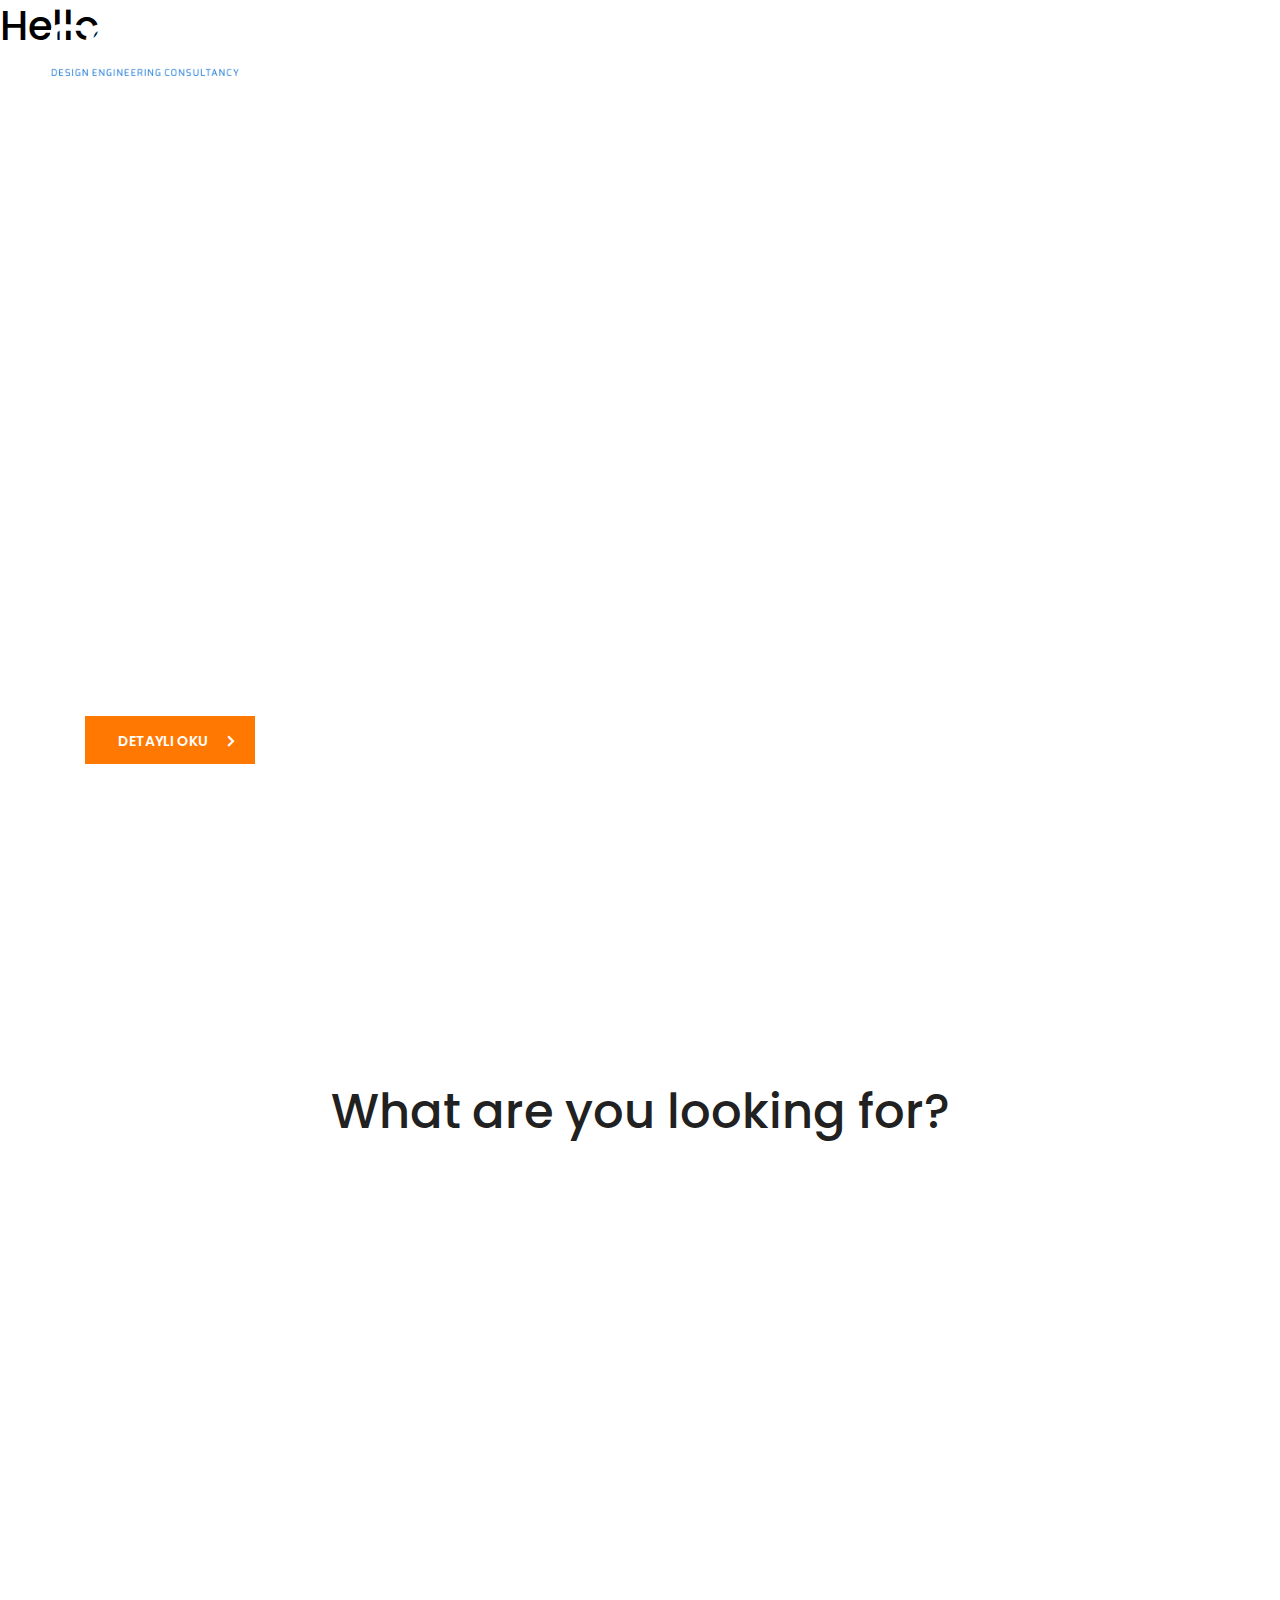
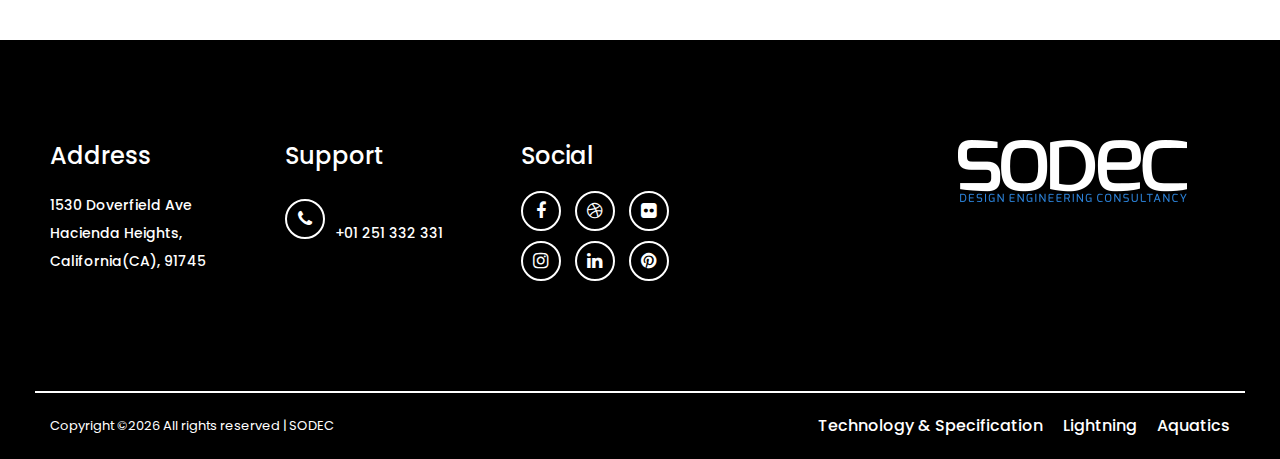
==== commit fe3ec70f: "language link" ====
--- a/sodecaquatics/index.html
+++ b/sodecaquatics/index.html
@@ -31,7 +31,9 @@
     </div>
 
     <!-- ##### Header Area Start ##### -->
+    <h1>Hello</h1><br>
     <header class="header-area">
+        <div></div>
         <!-- Navbar Area -->
         <div class="pixel-main-menu" id="sticker">
             <div class="classy-nav-container breakpoint-off">
@@ -103,6 +105,8 @@
                                     <li><a href="#">Dealers & Distributors</a></li>
                                     <li><a href="about.html">About</a></li>
                                     <li><a href="contact.html">Contact</a></li>
+                                    <li><a href="contact.html">Türkçe</a></li>
+                                    <li><a href="contact.html">English</a></li>
                                 </ul>
 
                                 <!-- Top Social Info -->
@@ -299,11 +303,9 @@
                     <div class="col-12 col-md-6">
                         <nav class="footer-nav">
                             <ul>
-                                <li><a href="#">Home</a></li>
-                                <li><a href="#">About us</a></li>
-                                <li><a href="#">Services</a></li>
-                                <li><a href="#">Portfolio</a></li>
-                                <li><a href="#">Contact</a></li>
+                                <li><a href="#">Technology & Specification</a></li>
+                                <li><a href="#">Lightning</a></li>
+                                <li><a href="#">Aquatics</a></li>
                             </ul>
                         </nav>
                     </div>
